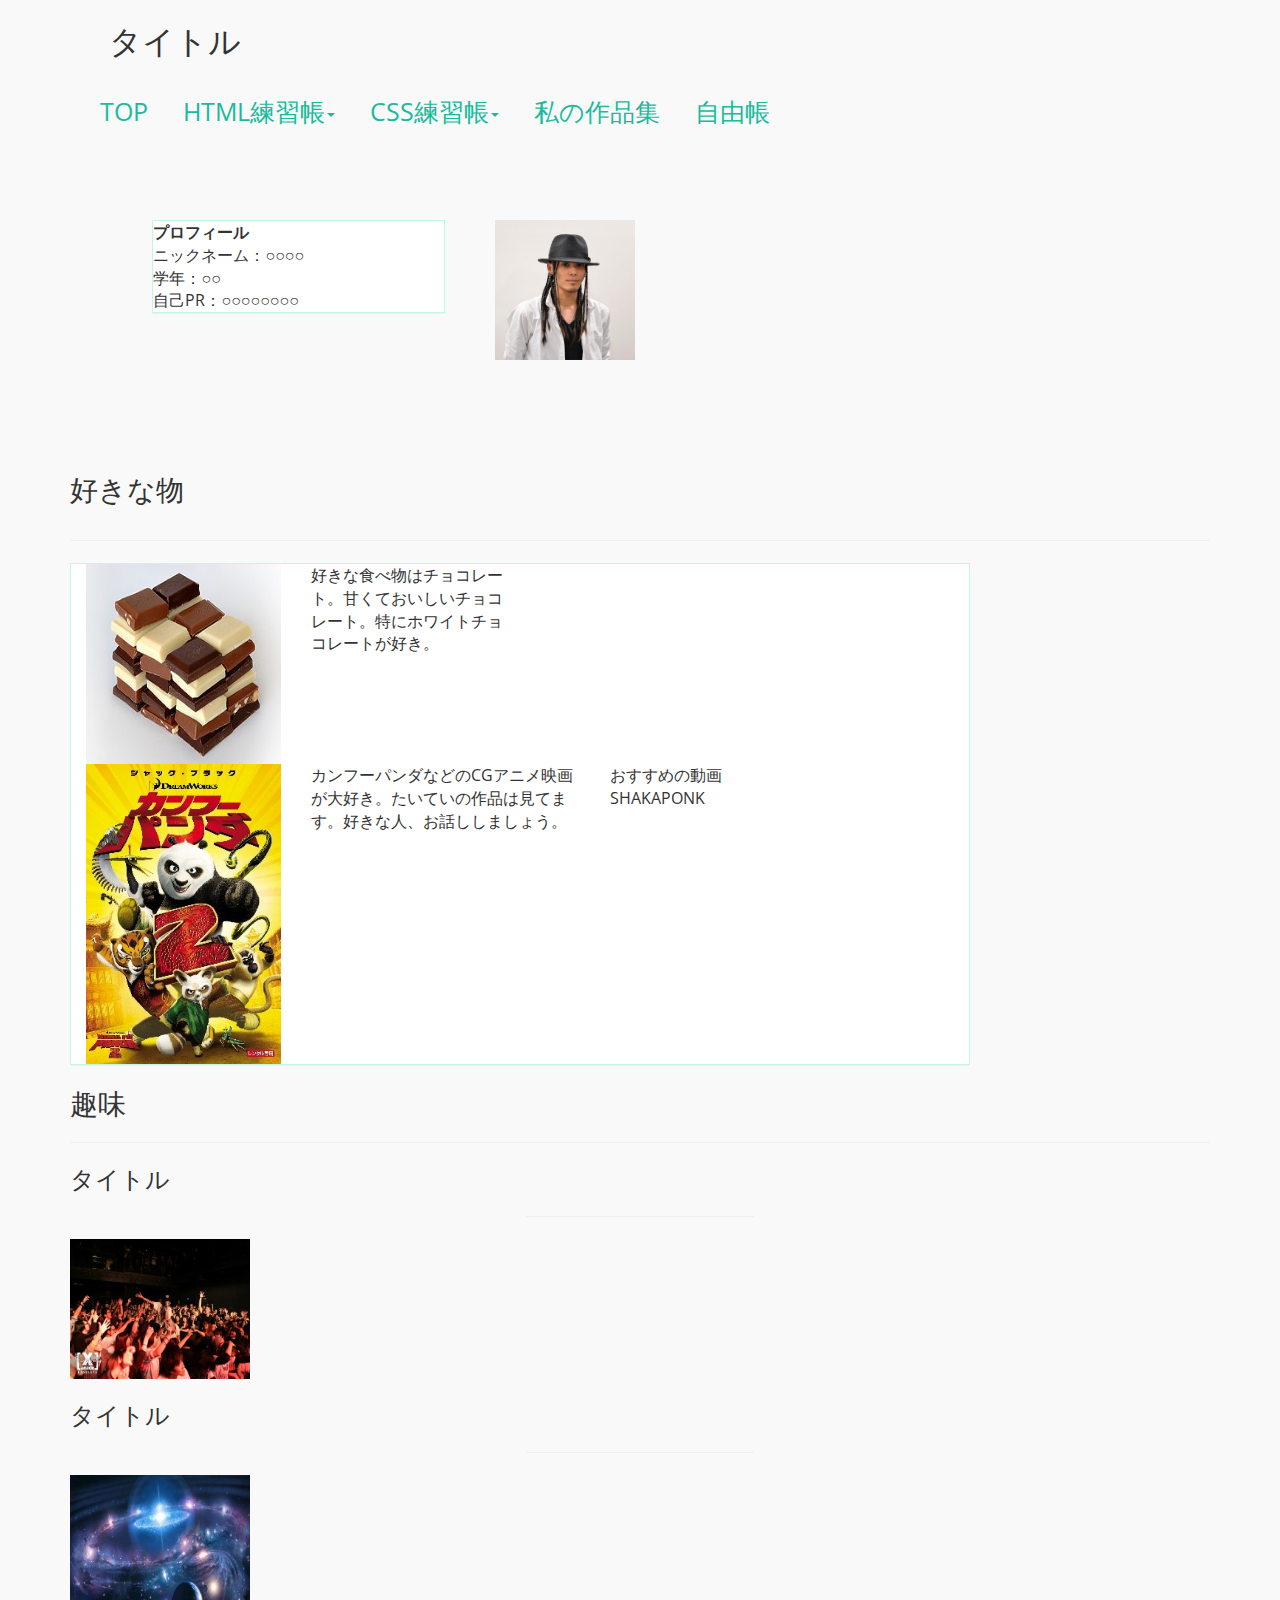
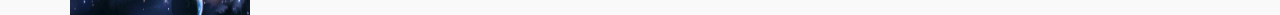
==== index.html @ 00bee2d2 "first commit" ====
<!-- htmlのバージョンの定義 -->
<!DOCTYPE html>
<html>
<!-- head部の開始 -->
    <head>
        <!-- 文字セットの定義 -->
            <meta charset="UTF-8">
        <!-- タイトル -->
            <title>Top</title>
   
        <!-- bootstrapのデザインを読み込む -->
        <!-- style.cssを読み込む -->
        <script src="https://ajax.googleapis.com/ajax/libs/jquery/2.1.1/jquery.min.js"></script>
        <script src="js/bootstrap.min.js"></script>
        <link rel="stylesheet" href="css/style.css">
        <link rel="stylesheet" href="css/bootstrap.min.css">
    </head>
<!-- head部の終了 -->

<!-- body部の開始 -->
    <body>
    
        <div class="header row">
            <div class="col-md-1"></div>
            <h1 class="col-md-3">タイトル</h1>
        </div>
        <div class="container">
            <div class="navbar-collapse collapse" id="navbar-main">
                <ul class="nav navbar-nav row">
                    <li><a href="hello-world.html">TOP</a></li>
                    <li class="dropdown">
                        <a href="#" class="dropdown-toggle" data-toggle="dropdown" role="button" aria-expanded="false">HTML練習帳<span class="caret"></span></a>
                        <ul class="dropdown-menu scrollable-menu" role="menu">        
                            <li><a href="HTML1.html">HTML練習帳1</a></li>
                            <li><a hreg="HTML2.html">HTML練習帳2</a></li>
                            <li><a href="HTML3.html">HTML練習帳3</a></li>
                        </ul>
                    </li>
                    <li class="dropdown">
                        <a href="#" class="dropdown-toggle" data-toggle="dropdown" role="button" aria-expanded="false">CSS練習帳<span class="caret"></span></a>
                        <ul class="dropdown-menu scrollable-menu" role="menu">        
                            <li><a href="#">CSS練習帳1</a></li>
                            <li><a hreg="#">CSS練習帳2</a></li>
                            <li><a href="#">CSS練習帳3</a></li>
                        </ul>                        
                    </li>
                    <li><a href="#">私の作品集</a></li>
                    <li><a href="#">自由帳</a></li>
                </ul>
            </div>    
            
            <br><br><br>
            <div class="row">
                <div class="col-md-1"></div>
                <table class="panel panel-success col-md-3">
                    
                    <td>
                        <strong>プロフィール</strong></br>
                        ニックネーム：○○○○</br>
                        学年：○○</br>
                        自己PR：○○○○○○○○</br>

                    
                    </td>
                </table>
    
                <div class ="col-md-3" id="p-photo">
                    <img src="imgs/koba.jpg" width="140" height="140">
                </div>
            </div>
            
            <br><br><br><br>
            <div id="likes">
              <div class="row">
                  <h2 class="col-md-3">好きな物</h2>
              </div>
              <hr>
              <div class="row-fluid">   
                      <div class="span2"></div>
                  </div>
                  <table class="panel panel-success" width="900" border="1">
                        <td>
                            <div class="left">
                                    <img class="col-md-3" src="imgs/cake.jpg" width="100" height="200">
                                    <p class="col-md-3">好きな食べ物はチョコレート。甘くておいしいチョコレート。特にホワイトチョコレートが好き。</p>
                                </div>
                                    <img class="col-md-3" src="imgs/panda.jpg" width="140" height="300">
                                    <p class="col-md-4">カンフーパンダなどのCGアニメ映画が大好き。たいていの作品は見てます。好きな人、お話ししましょう。</p>
                                </div>
                            </div>
                            <div class="right">
                                    <p class="col-md-7">おすすめの動画　SHAKAPONK</p>
                                    </div>
                                    <iframe class="movie col-md-5" width="400" height="200" src="https://www.youtube.com/embed/_Xkq5On9viw" frameborder="0" allowfullscreen></iframe>
                                    </div>
                            </div>    
                        </td>
                    </table>
              </div>

            <h2>趣味</h2>
                <hr>
                <h3>タイトル</h3>
                    <hr width="20%" size="3" position="left">
                    <img src="imgs/bands.jpg" width="180" height="140">
                <h3>タイトル</h3>
                    <hr width="20%" size="3" position="left">
                    <img src="imgs/space.jpg" width="180" height="140">

        
        </div>

        
    </body>
</html>
---- css/style.css ----
nav dt{width:20%;float:left;
    
}
#profile{
	margin-top: 30px;
	margin-left: 60px;
	margin-right: 10px;
	float: left;
	
}
 
#p-photo{
	padding-left: 50px;
} 

@media ( min-width: 768px ) {
  #banner {
    min-height: 300px;
    border-bottom: none;
  }
  .bs-docs-section {
    margin-top: 8em;
  }
  .bs-component {
    position: relative;
  }
  .bs-component .modal {
    position: relative;
    top: auto;
    right: auto;
    left: auto;
    bottom: auto;
    z-index: 1;
    display: block;
  }
  .bs-component .modal-dialog {
    width: 90%;
  }
  .bs-component .popover {
    position: relative;
    display: inline-block;
    width: 220px;
    margin: 20px;
  }
  .nav-tabs {
    margin-bottom: 15px;
  }
  .progress {
    margin-bottom: 10px;
  }

.movie {
  margin-top: 20px;
}

ul{
  font-size: 25px;
}

.questions{
  margin-left:20px;
}

.tmenu{
  color: orange;
}

.left{
  float:left;
}

.right{
  float:left;
}
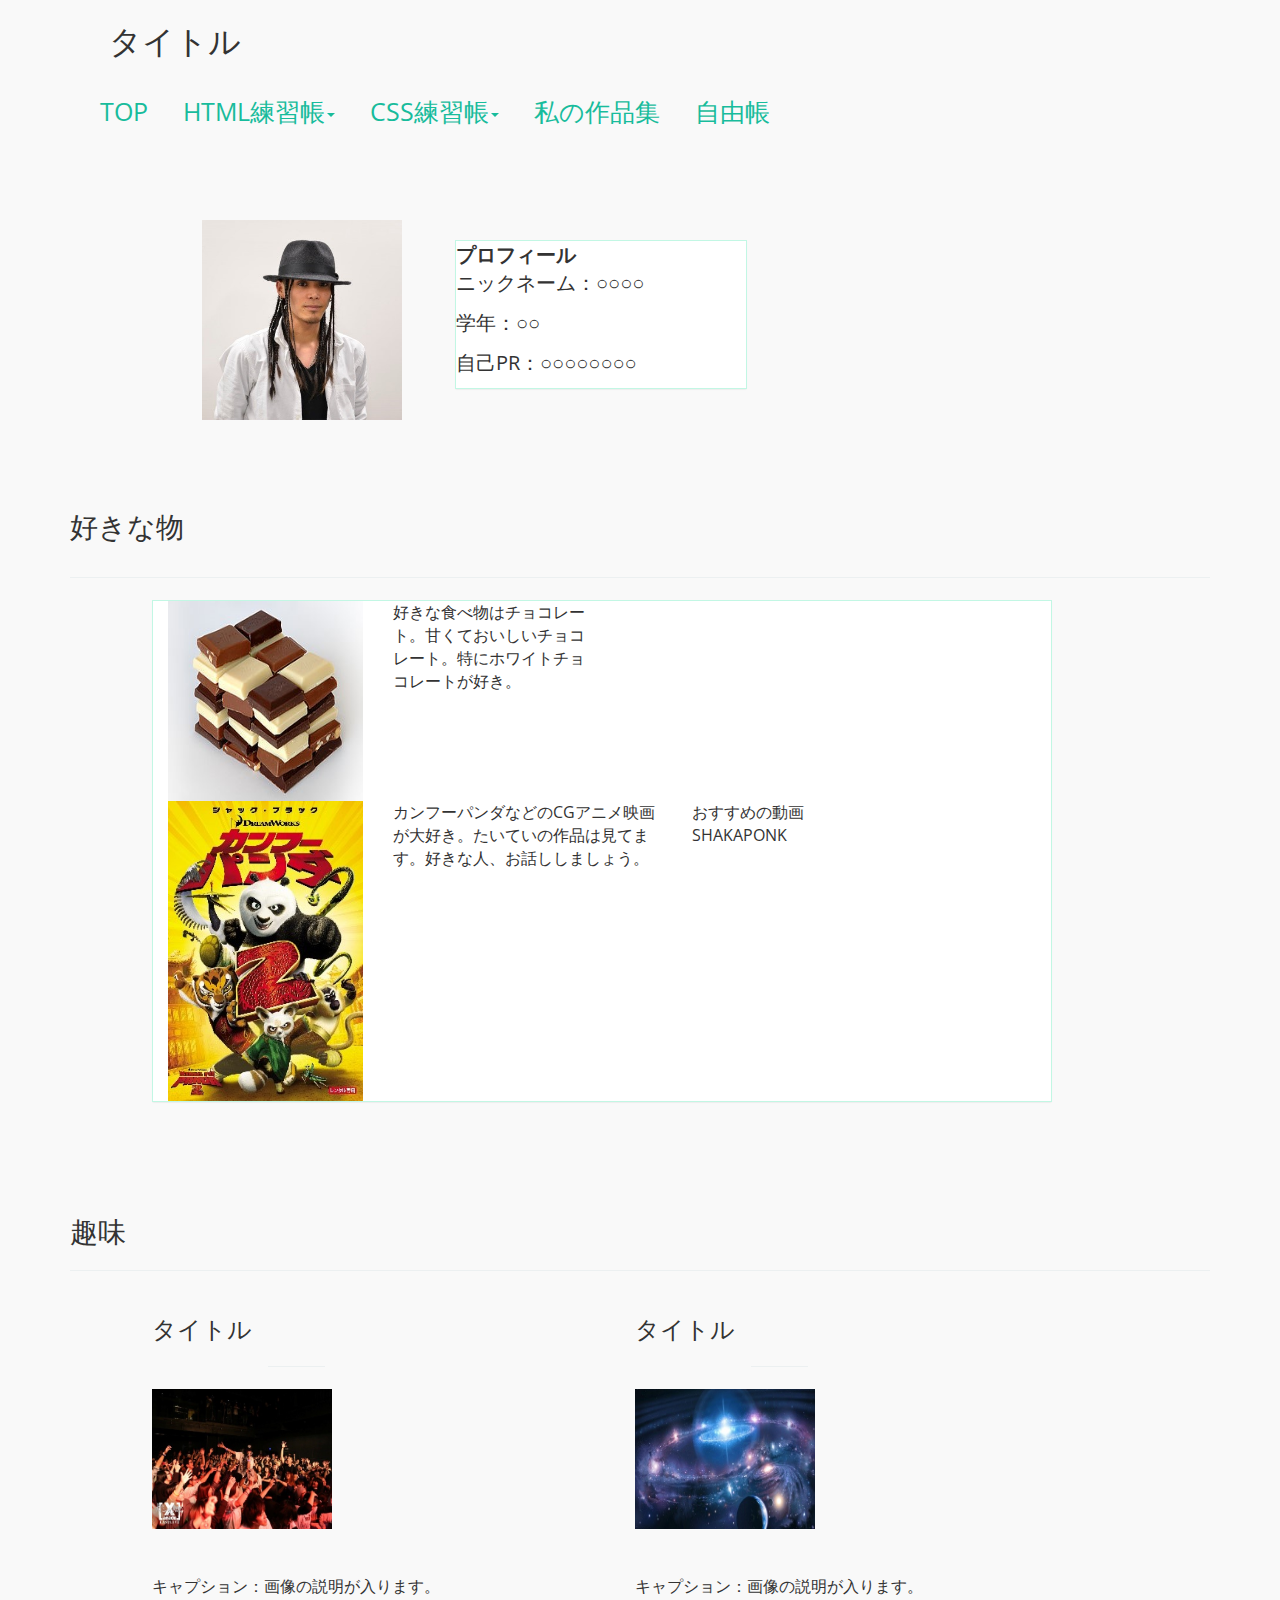
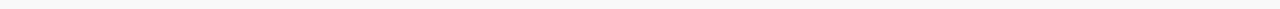
==== commit 954252fa: "html練習帳2を作成。" ====
--- a/index.html
+++ b/index.html
@@ -31,9 +31,9 @@
                     <li class="dropdown">
                         <a href="#" class="dropdown-toggle" data-toggle="dropdown" role="button" aria-expanded="false">HTML練習帳<span class="caret"></span></a>
                         <ul class="dropdown-menu scrollable-menu" role="menu">        
-                            <li><a href="HTML1.html">HTML練習帳1</a></li>
-                            <li><a hreg="HTML2.html">HTML練習帳2</a></li>
-                            <li><a href="HTML3.html">HTML練習帳3</a></li>
+                            <li><a href="html1.html">HTML練習帳1</a></li>
+                            <li><a href="html2.html">HTML練習帳2</a></li>
+                            <li><a href="html3.html">HTML練習帳3</a></li>
                         </ul>
                     </li>
                     <li class="dropdown">
@@ -52,32 +52,30 @@
             <br><br><br>
             <div class="row">
                 <div class="col-md-1"></div>
-                <table class="panel panel-success col-md-3">
+                <div class ="col-md-3" id="p-photo">
+                    <img src="imgs/koba.jpg" width="200" height="200">
+                </div>
+                <table class="panel panel-success col-md-3 plofile">
                     
                     <td>
                         <strong>プロフィール</strong></br>
-                        ニックネーム：○○○○</br>
-                        学年：○○</br>
-                        自己PR：○○○○○○○○</br>
-
-                    
+                        <p>ニックネーム：○○○○</p>
+                        <p>学年：○○</p>
+                        <p>自己PR：○○○○○○○○</p>
                     </td>
                 </table>
     
-                <div class ="col-md-3" id="p-photo">
-                    <img src="imgs/koba.jpg" width="140" height="140">
-                </div>
+                
             </div>
             
-            <br><br><br><br>
+            <br><br><br>
             <div id="likes">
               <div class="row">
                   <h2 class="col-md-3">好きな物</h2>
               </div>
               <hr>
-              <div class="row-fluid">   
-                      <div class="span2"></div>
-                  </div>
+              <div class="row">   
+                      <div class="col-md-1"></div>
                   <table class="panel panel-success" width="900" border="1">
                         <td>
                             <div class="left">
@@ -97,17 +95,28 @@
                         </td>
                     </table>
               </div>
-
+                
+            <br><br><br>
             <h2>趣味</h2>
                 <hr>
-                <h3>タイトル</h3>
-                    <hr width="20%" size="3" position="left">
-                    <img src="imgs/bands.jpg" width="180" height="140">
-                <h3>タイトル</h3>
-                    <hr width="20%" size="3" position="left">
-                    <img src="imgs/space.jpg" width="180" height="140">
-
-        
+                <div class="row">
+                    <div class="col-md-1"></div>
+                    <div class="left">
+                        <h3>タイトル</h3>
+                        <hr width="20%" size="3" position="left">
+                        <img src="imgs/bands.jpg" width="180" height="140">
+                        <br><br><br>
+                        <p>キャプション：画像の説明が入ります。</p>
+                    </div>
+                    <div class="col-md-2"></div>
+                    <div class="right">
+                        <h3 class>タイトル</h3>
+                        <hr width="20%" size="3" position="left">
+                        <img src="imgs/space.jpg" width="180" height="140">
+                        <br><br><br>
+                        <p>キャプション：画像の説明が入ります。</p>
+                    </div>
+                </div>
         </div>
 
         
--- a/css/style.css
+++ b/css/style.css
@@ -8,7 +8,18 @@
 	float: left;
 	
 }
+
+table.plofile{
+  font-size: 20px;
+  margin-top: 20px;
+  margin-left: 10px;
+} 
  
+table.plofile > p{
+  margin-left: 10px;
+}
+ 
+
 #p-photo{
 	padding-left: 50px;
 } 
